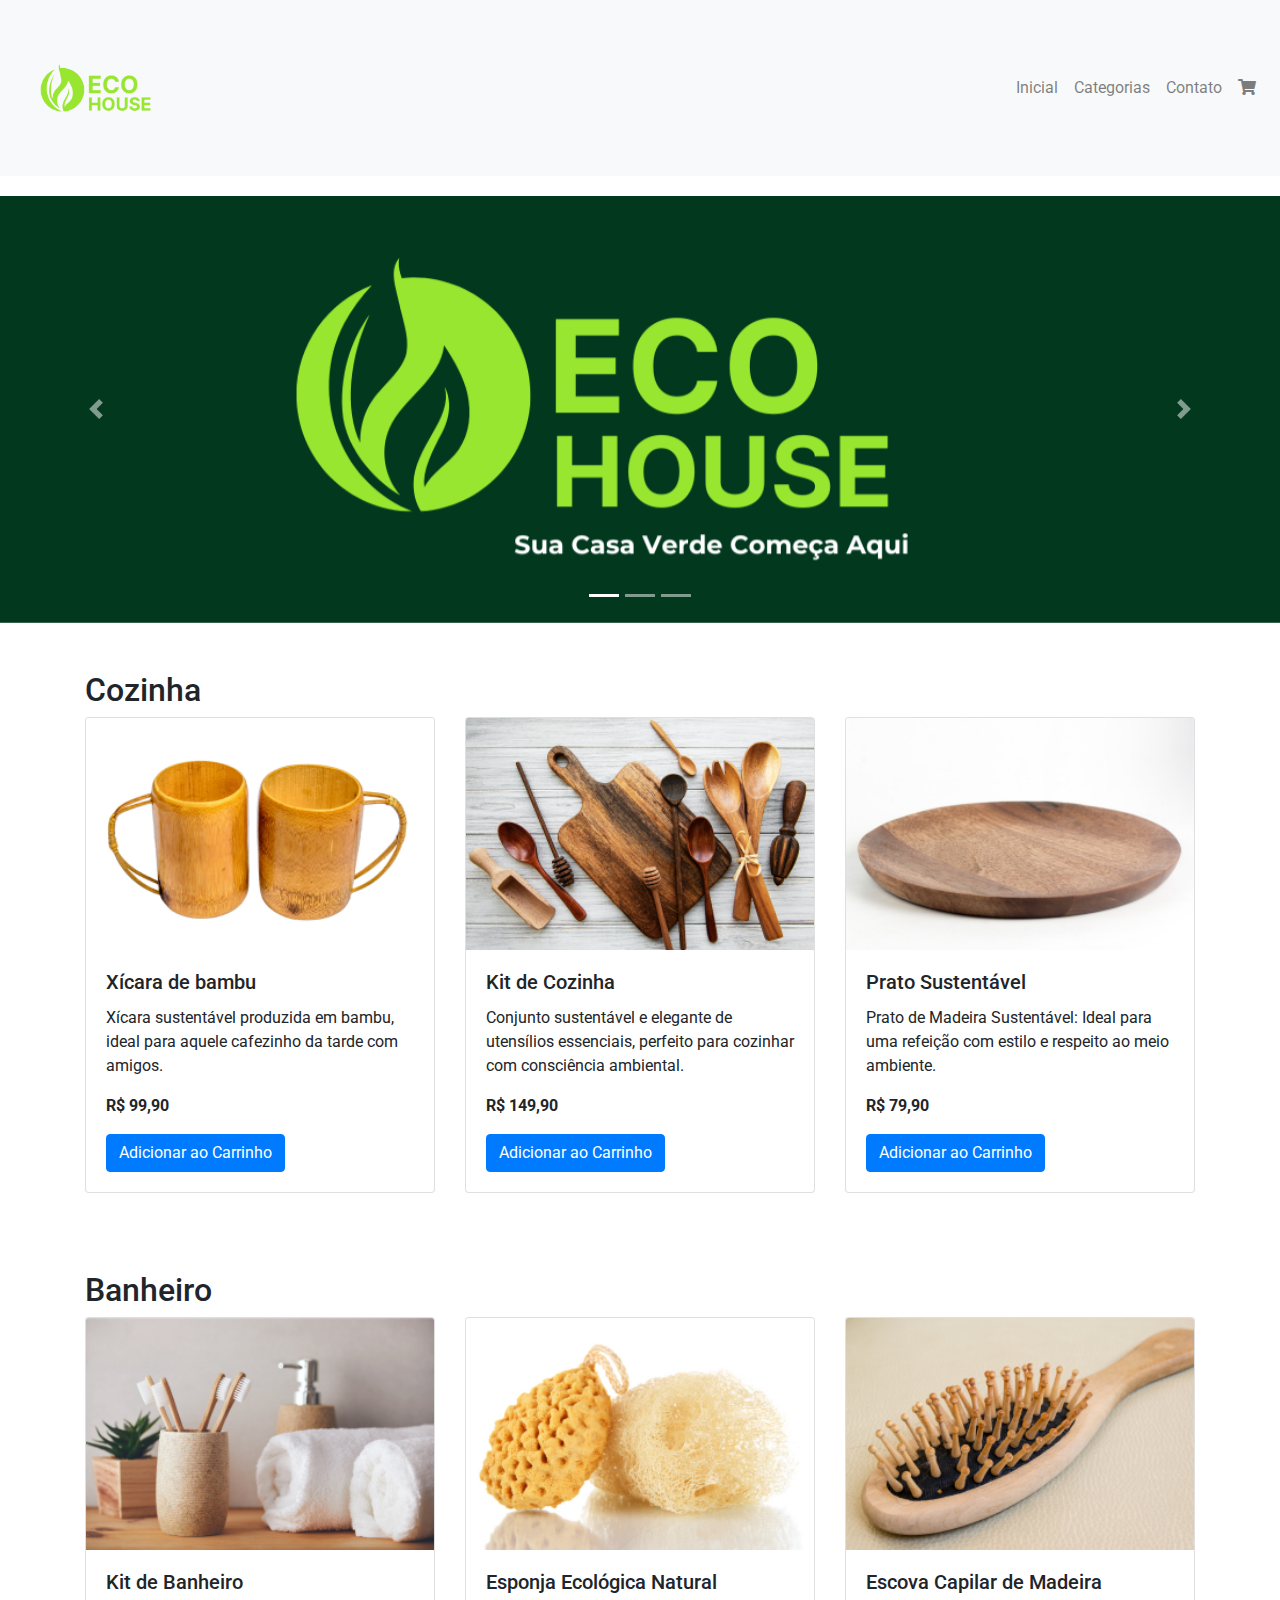
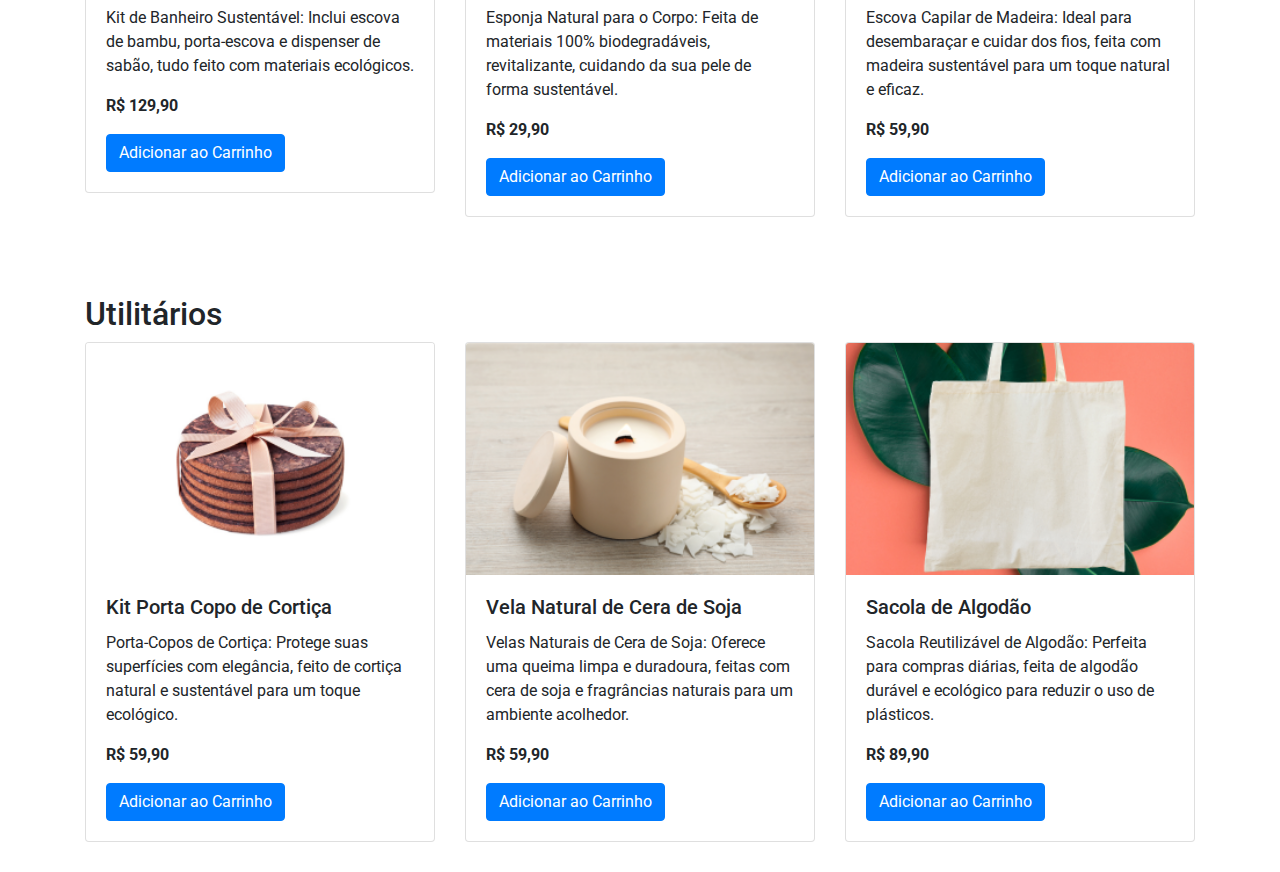
==== index.html @ bf1de648 "CP4" ====
<!DOCTYPE html>
<html lang="pt-br">

<head>
    <meta charset="UTF-8">
    <meta name="viewport" content="width=device-width, initial-scale=1.0">
    <title>EcoHouse - Produtos Sustentáveis</title>
    <link href="https://maxcdn.bootstrapcdn.com/bootstrap/4.5.2/css/bootstrap.min.css" rel="stylesheet">
    <link rel="stylesheet" href="https://cdnjs.cloudflare.com/ajax/libs/font-awesome/5.15.4/css/all.min.css">
    <link href="https://fonts.googleapis.com/css2?family=Roboto:wght@400;500;700&display=swap" rel="stylesheet">
    <link rel="stylesheet" href="/style.css">
    <link rel="shortcut icon" href="/logo.png" type="image/x-icon">
</head>

<body>
    
    <header>
        <nav class="navbar navbar-expand-lg navbar-light bg-light">
            <a class="navbar-brand" href="#">
                <img src="/logo.png" alt="Logo Ecotrend" class="logo">
            </a>
            <button class="navbar-toggler" type="button" data-toggle="collapse" data-target="#navbarNav"
                aria-controls="navbarNav" aria-expanded="false" aria-label="Toggle navigation">
                <span class="navbar-toggler-icon"></span>
            </button>
            <div class="collapse navbar-collapse" id="navbarNav">
                <ul class="navbar-nav ml-auto">
                    <li class="nav-item"><a class="nav-link" href="/index.html">Inicial</a></li>
                    <li class="nav-item"><a class="nav-link" href="/categoria.html">Categorias</a></li>
                    <li class="nav-item"><a class="nav-link" href="/contato.html">Contato</a></li>
                    <li class="nav-item"><a class="nav-link" href="/produto.html"><i class="fas fa-shopping-cart"></i></a></li>
                </ul>
            </div>
        </nav>
    </header>

    
    <div id="carouselExampleIndicators" class="carousel slide" data-ride="carousel">
        <ol class="carousel-indicators">
            <li data-target="#carouselExampleIndicators" data-slide-to="0" class="active"></li>
            <li data-target="#carouselExampleIndicators" data-slide-to="1"></li>
            <li data-target="#carouselExampleIndicators" data-slide-to="2"></li>
        </ol>
        <div class="carousel-inner">
            <div class="carousel-item active">
                <img src="/1.png" class="d-block w-100" alt="banner com logo">
            </div>
            <div class="carousel-item">
                <img src="/2.png" class="d-block w-100" alt="banner com sacola de algodão">
            </div>
            <div class="carousel-item">
                <img src="/3.png" class="d-block w-100" alt="banner frase consciente">
            </div>
        </div>
        <a class="carousel-control-prev" href="#carouselExampleIndicators" role="button" data-slide="prev">
            <span class="carousel-control-prev-icon" aria-hidden="true"></span>
            <span class="sr-only">Previous</span>
        </a>
        <a class="carousel-control-next" href="#carouselExampleIndicators" role="button" data-slide="next">
            <span class="carousel-control-next-icon" aria-hidden="true"></span>
            <span class="sr-only">Next</span>
        </a>
    </div>

    <!-- Seção Cozinha -->
    <section class="container mt-5">
        <h2>Cozinha</h2>
        <div class="row">

            <div class="col-md-4 product-card">
                <div class="card">
                    <img src="/xicara.png" class="card-img-top" alt="Xícaras em bambu">
                    <div class="card-body">
                        <h5 class="card-title">Xícara de bambu</h5>
                        <p class="card-text">Xícara sustentável produzida em bambu, ideal para aquele cafezinho da tarde com amigos.</p>
                        <p class="card-text"><strong>R$ 99,90</strong></p>
                        <a href="/produto.html" class="btn btn-primary">Adicionar ao Carrinho</a>
                    </div>
                </div>
            </div>

            <div class="col-md-4 product-card">
                <div class="card">
                    <img src="/kit-cozinha.png" class="card-img-top" alt="Kit de cozinha de madeira">
                    <div class="card-body">
                        <h5 class="card-title">Kit de Cozinha</h5>
                        <p class="card-text">Conjunto sustentável e elegante de utensílios essenciais, perfeito para cozinhar com consciência ambiental.</p>
                        <p class="card-text"><strong>R$ 149,90</strong></p>
                        <a href="/produto.html" class="btn btn-primary">Adicionar ao Carrinho</a>
                    </div>
                </div>
            </div>

            <div class="col-md-4 product-card">
                <div class="card">
                    <img src="/prato.png" class="card-img-top" alt="Prato de madeira">
                    <div class="card-body">
                        <h5 class="card-title">Prato Sustentável</h5>
                        <p class="card-text">Prato de Madeira Sustentável: Ideal para uma refeição com estilo e respeito ao meio ambiente.</p>
                        <p class="card-text"><strong>R$ 79,90</strong></p>
                        <a href="/produto.html" class="btn btn-primary">Adicionar ao Carrinho</a>
                    </div>
                </div>
            </div>

        </div>
    </section>

    <!-- Seção Banheiro -->
    <section class="container mt-5">
        <h2>Banheiro</h2>
        <div class="row">

            <div class="col-md-4 product-card">
                <div class="card">
                    <img src="/kit-banheiro.png" class="card-img-top" alt="Kit de Banheiro Sustentável">
                    <div class="card-body">
                        <h5 class="card-title">Kit de Banheiro</h5>
                        <p class="card-text">Kit de Banheiro Sustentável: Inclui escova de bambu, porta-escova e dispenser de sabão, tudo feito com materiais ecológicos.</p>
                        <p class="card-text"><strong>R$ 129,90</strong></p>
                        <a href="#" class="btn btn-primary">Adicionar ao Carrinho</a>
                    </div>
                </div>
            </div>

            <div class="col-md-4 product-card">
                <div class="card">
                    <img src="/esponja.png" class="card-img-top" alt="Esponja Ecológica Natural">
                    <div class="card-body">
                        <h5 class="card-title">Esponja Ecológica Natural</h5>
                        <p class="card-text">Esponja Natural para o Corpo: Feita de materiais 100% biodegradáveis, revitalizante, cuidando da sua pele de forma sustentável.</p>
                        <p class="card-text"><strong>R$ 29,90</strong></p>
                        <a href="#" class="btn btn-primary">Adicionar ao Carrinho</a>
                    </div>
                </div>
            </div>

            <div class="col-md-4 product-card">
                <div class="card">
                    <img src="/escova.png" class="card-img-top" alt="Escova Capilar de madeira">
                    <div class="card-body">
                        <h5 class="card-title">Escova Capilar de Madeira</h5>
                        <p class="card-text">Escova Capilar de Madeira: Ideal para desembaraçar e cuidar dos fios, feita com madeira sustentável para um toque natural e eficaz.</p>
                        <p class="card-text"><strong>R$ 59,90</strong></p>
                        <a href="#" class="btn btn-primary">Adicionar ao Carrinho</a>
                    </div>
                </div>
            </div>

        </div>
    </section>
        <!-- Seção Utilitários -->
        <section class="container mt-5">
            <h2>Utilitários</h2>
            <div class="row">
    
                <div class="col-md-4 product-card">
                    <div class="card">
                        <img src="/porta-copo.png" class="card-img-top" alt="Porta Copo de cortiça">
                        <div class="card-body">
                            <h5 class="card-title">Kit Porta Copo de Cortiça</h5>
                            <p class="card-text">Porta-Copos de Cortiça: Protege suas superfícies com elegância, feito de cortiça natural e sustentável para um toque ecológico.</p>
                            <p class="card-text"><strong>R$ 59,90</strong></p>
                            <a href="#" class="btn btn-primary">Adicionar ao Carrinho</a>
                        </div>
                    </div>
                </div>
    
                <div class="col-md-4 product-card">
                    <div class="card">
                        <img src="/vela.png" class="card-img-top" alt="Vela de Cera de Soja">
                        <div class="card-body">
                            <h5 class="card-title">Vela Natural de Cera de Soja</h5>
                            <p class="card-text">Velas Naturais de Cera de Soja: Oferece uma queima limpa e duradoura, feitas com cera de soja e fragrâncias naturais para um ambiente acolhedor.</p>
                            <p class="card-text"><strong>R$ 59,90</strong></p>
                            <a href="#" class="btn btn-primary">Adicionar ao Carrinho</a>
                        </div>
                    </div>
                </div>
    
                <div class="col-md-4 product-card">
                    <div class="card">
                        <img src="/sacola.png" class="card-img-top" alt="Sacola reutilizável">
                        <div class="card-body">
                            <h5 class="card-title">Sacola de Algodão</h5>
                            <p class="card-text">Sacola Reutilizável de Algodão: Perfeita para compras diárias, feita de algodão durável e ecológico para reduzir o uso de plásticos.</p>
                            <p class="card-text"><strong>R$ 89,90</strong></p>
                            <a href="#" class="btn btn-primary">Adicionar ao Carrinho</a>
                        </div>
                    </div>
                </div>
    
            </div>
        </section>

        <script src="https://code.jquery.com/jquery-3.5.1.slim.min.js"></script>
        <script src="https://cdn.jsdelivr.net/npm/@popperjs/core@2.9.3/dist/umd/popper.min.js"></script>
        <script src="https://maxcdn.bootstrapcdn.com/bootstrap/4.5.2/js/bootstrap.min.js"></script>
</body>
---- style.css ----
body {
    font-family: 'Roboto', sans-serif;
  }

  .navbar {
    margin-bottom: 20px;
  }

  .product-card {
    margin-bottom: 30px;
  }

  footer {
    background-color: #f8f9fa;
    padding: 20px 0;
    text-align: center;
  }
  
.logo {
  max-width: 150px; 
  height: auto; 
}
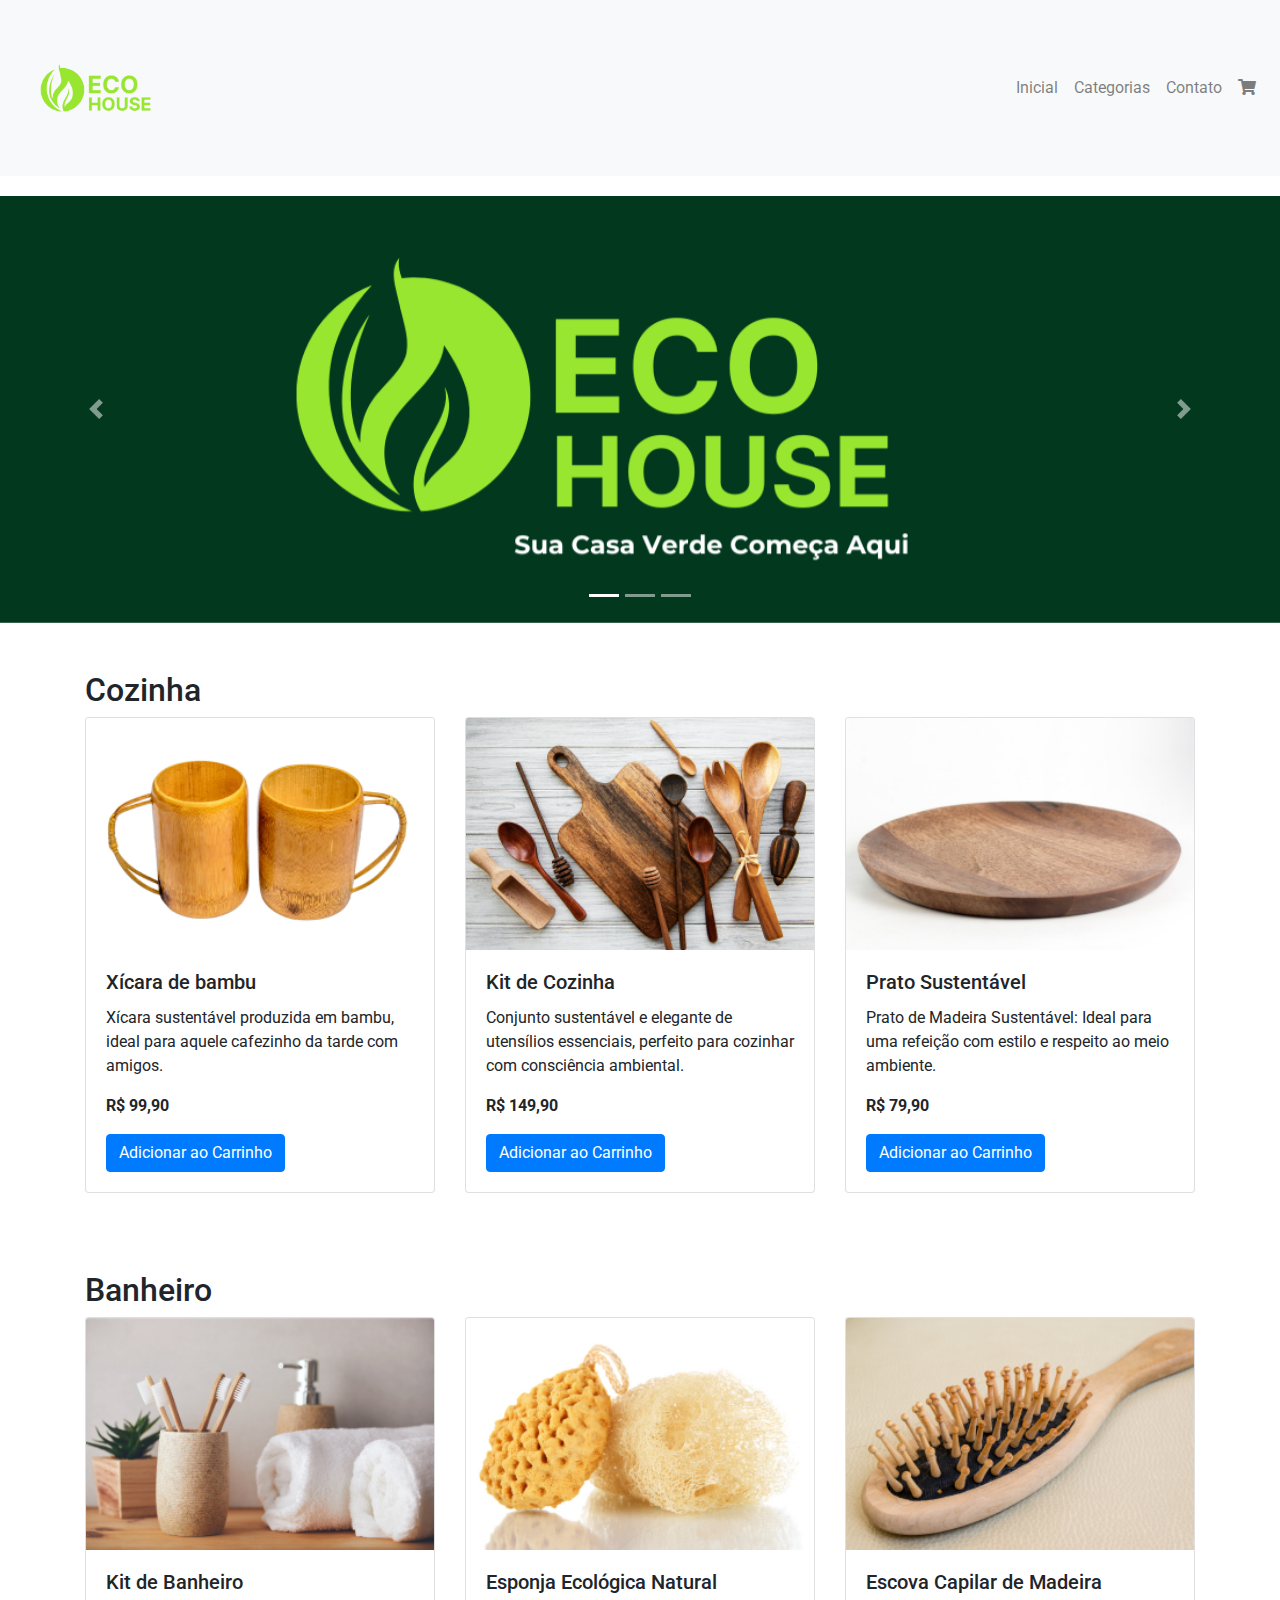
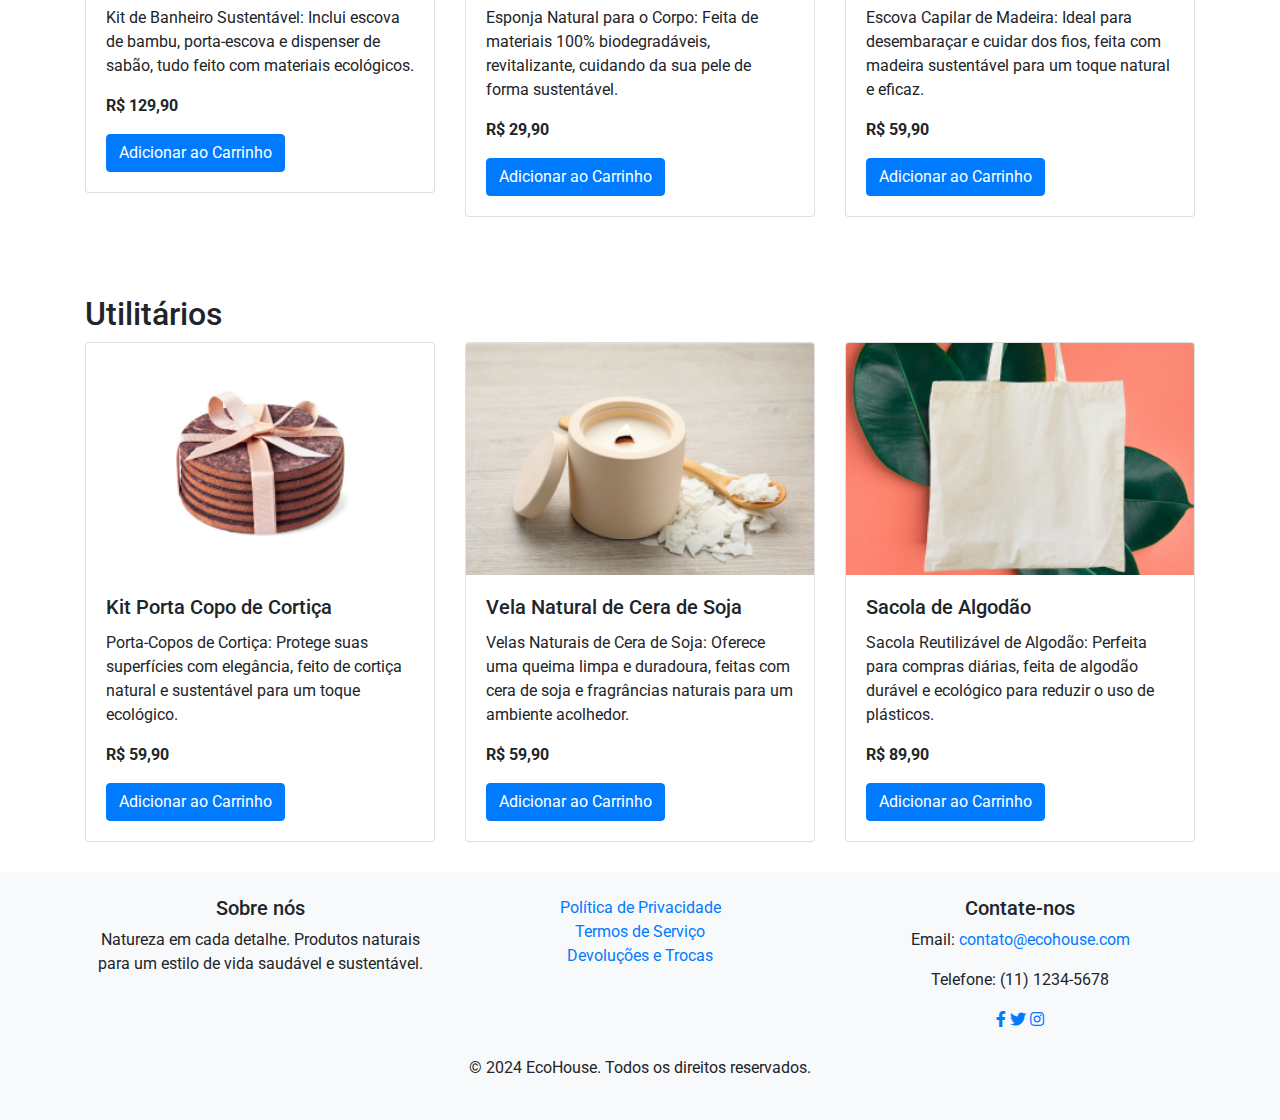
==== commit 76045632: "atualização" ====
--- a/index.html
+++ b/index.html
@@ -9,15 +9,15 @@
     <link rel="stylesheet" href="https://cdnjs.cloudflare.com/ajax/libs/font-awesome/5.15.4/css/all.min.css">
     <link href="https://fonts.googleapis.com/css2?family=Roboto:wght@400;500;700&display=swap" rel="stylesheet">
     <link rel="stylesheet" href="/style.css">
-    <link rel="shortcut icon" href="/logo.png" type="image/x-icon">
+    <link rel="shortcut icon" href="/Imagens/logo.png" type="image/x-icon">
 </head>
 
 <body>
-    
+
     <header>
         <nav class="navbar navbar-expand-lg navbar-light bg-light">
             <a class="navbar-brand" href="#">
-                <img src="/logo.png" alt="Logo Ecotrend" class="logo">
+                <img src="/Imagens/logo.png" alt="Logo Ecotrend" class="logo">
             </a>
             <button class="navbar-toggler" type="button" data-toggle="collapse" data-target="#navbarNav"
                 aria-controls="navbarNav" aria-expanded="false" aria-label="Toggle navigation">
@@ -28,13 +28,14 @@
                     <li class="nav-item"><a class="nav-link" href="/index.html">Inicial</a></li>
                     <li class="nav-item"><a class="nav-link" href="/categoria.html">Categorias</a></li>
                     <li class="nav-item"><a class="nav-link" href="/contato.html">Contato</a></li>
-                    <li class="nav-item"><a class="nav-link" href="/produto.html"><i class="fas fa-shopping-cart"></i></a></li>
+                    <li class="nav-item"><a class="nav-link" href="/produto.html"><i
+                                class="fas fa-shopping-cart"></i></a></li>
                 </ul>
             </div>
         </nav>
     </header>
 
-    
+
     <div id="carouselExampleIndicators" class="carousel slide" data-ride="carousel">
         <ol class="carousel-indicators">
             <li data-target="#carouselExampleIndicators" data-slide-to="0" class="active"></li>
@@ -43,13 +44,13 @@
         </ol>
         <div class="carousel-inner">
             <div class="carousel-item active">
-                <img src="/1.png" class="d-block w-100" alt="banner com logo">
+                <img src="/Imagens/1.png" class="d-block w-100" alt="banner com logo">
             </div>
             <div class="carousel-item">
-                <img src="/2.png" class="d-block w-100" alt="banner com sacola de algodão">
+                <img src="/Imagens/2.png" class="d-block w-100" alt="banner com sacola de algodão">
             </div>
             <div class="carousel-item">
-                <img src="/3.png" class="d-block w-100" alt="banner frase consciente">
+                <img src="/Imagens/3.png" class="d-block w-100" alt="banner frase consciente">
             </div>
         </div>
         <a class="carousel-control-prev" href="#carouselExampleIndicators" role="button" data-slide="prev">
@@ -69,36 +70,39 @@
 
             <div class="col-md-4 product-card">
                 <div class="card">
-                    <img src="/xicara.png" class="card-img-top" alt="Xícaras em bambu">
+                    <img src="/Imagens/xicara.png" class="card-img-top" alt="Xícaras em bambu">
                     <div class="card-body">
                         <h5 class="card-title">Xícara de bambu</h5>
-                        <p class="card-text">Xícara sustentável produzida em bambu, ideal para aquele cafezinho da tarde com amigos.</p>
+                        <p class="card-text">Xícara sustentável produzida em bambu, ideal para aquele cafezinho da tarde
+                            com amigos.</p>
                         <p class="card-text"><strong>R$ 99,90</strong></p>
-                        <a href="/produto.html" class="btn btn-primary">Adicionar ao Carrinho</a>
-                    </div>
-                </div>
-            </div>
-
-            <div class="col-md-4 product-card">
-                <div class="card">
-                    <img src="/kit-cozinha.png" class="card-img-top" alt="Kit de cozinha de madeira">
+                        <a href="/Produtos/produto.html" class="btn btn-primary">Adicionar ao Carrinho</a>
+                    </div>
+                </div>
+            </div>
+
+            <div class="col-md-4 product-card">
+                <div class="card">
+                    <img src="/Imagens/kit-cozinha.png" class="card-img-top" alt="Kit de cozinha de madeira">
                     <div class="card-body">
                         <h5 class="card-title">Kit de Cozinha</h5>
-                        <p class="card-text">Conjunto sustentável e elegante de utensílios essenciais, perfeito para cozinhar com consciência ambiental.</p>
+                        <p class="card-text">Conjunto sustentável e elegante de utensílios essenciais, perfeito para
+                            cozinhar com consciência ambiental.</p>
                         <p class="card-text"><strong>R$ 149,90</strong></p>
-                        <a href="/produto.html" class="btn btn-primary">Adicionar ao Carrinho</a>
-                    </div>
-                </div>
-            </div>
-
-            <div class="col-md-4 product-card">
-                <div class="card">
-                    <img src="/prato.png" class="card-img-top" alt="Prato de madeira">
+                        <a href="/Produtos/kit-cozinha.html" class="btn btn-primary">Adicionar ao Carrinho</a>
+                    </div>
+                </div>
+            </div>
+
+            <div class="col-md-4 product-card">
+                <div class="card">
+                    <img src="/Imagens/prato.png" class="card-img-top" alt="Prato de madeira">
                     <div class="card-body">
                         <h5 class="card-title">Prato Sustentável</h5>
-                        <p class="card-text">Prato de Madeira Sustentável: Ideal para uma refeição com estilo e respeito ao meio ambiente.</p>
+                        <p class="card-text">Prato de Madeira Sustentável: Ideal para uma refeição com estilo e respeito
+                            ao meio ambiente.</p>
                         <p class="card-text"><strong>R$ 79,90</strong></p>
-                        <a href="/produto.html" class="btn btn-primary">Adicionar ao Carrinho</a>
+                        <a href="/Produtos/prato-sustentavel.html" class="btn btn-primary">Adicionar ao Carrinho</a>
                     </div>
                 </div>
             </div>
@@ -113,10 +117,11 @@
 
             <div class="col-md-4 product-card">
                 <div class="card">
-                    <img src="/kit-banheiro.png" class="card-img-top" alt="Kit de Banheiro Sustentável">
+                    <img src="/Imagens/kit-banheiro.png" class="card-img-top" alt="Kit de Banheiro Sustentável">
                     <div class="card-body">
                         <h5 class="card-title">Kit de Banheiro</h5>
-                        <p class="card-text">Kit de Banheiro Sustentável: Inclui escova de bambu, porta-escova e dispenser de sabão, tudo feito com materiais ecológicos.</p>
+                        <p class="card-text">Kit de Banheiro Sustentável: Inclui escova de bambu, porta-escova e
+                            dispenser de sabão, tudo feito com materiais ecológicos.</p>
                         <p class="card-text"><strong>R$ 129,90</strong></p>
                         <a href="#" class="btn btn-primary">Adicionar ao Carrinho</a>
                     </div>
@@ -125,10 +130,11 @@
 
             <div class="col-md-4 product-card">
                 <div class="card">
-                    <img src="/esponja.png" class="card-img-top" alt="Esponja Ecológica Natural">
+                    <img src="/Imagens/esponja.png" class="card-img-top" alt="Esponja Ecológica Natural">
                     <div class="card-body">
                         <h5 class="card-title">Esponja Ecológica Natural</h5>
-                        <p class="card-text">Esponja Natural para o Corpo: Feita de materiais 100% biodegradáveis, revitalizante, cuidando da sua pele de forma sustentável.</p>
+                        <p class="card-text">Esponja Natural para o Corpo: Feita de materiais 100% biodegradáveis,
+                            revitalizante, cuidando da sua pele de forma sustentável.</p>
                         <p class="card-text"><strong>R$ 29,90</strong></p>
                         <a href="#" class="btn btn-primary">Adicionar ao Carrinho</a>
                     </div>
@@ -137,10 +143,11 @@
 
             <div class="col-md-4 product-card">
                 <div class="card">
-                    <img src="/escova.png" class="card-img-top" alt="Escova Capilar de madeira">
+                    <img src="/Imagens/escova.png" class="card-img-top" alt="Escova Capilar de madeira">
                     <div class="card-body">
                         <h5 class="card-title">Escova Capilar de Madeira</h5>
-                        <p class="card-text">Escova Capilar de Madeira: Ideal para desembaraçar e cuidar dos fios, feita com madeira sustentável para um toque natural e eficaz.</p>
+                        <p class="card-text">Escova Capilar de Madeira: Ideal para desembaraçar e cuidar dos fios, feita
+                            com madeira sustentável para um toque natural e eficaz.</p>
                         <p class="card-text"><strong>R$ 59,90</strong></p>
                         <a href="#" class="btn btn-primary">Adicionar ao Carrinho</a>
                     </div>
@@ -149,51 +156,83 @@
 
         </div>
     </section>
-        <!-- Seção Utilitários -->
-        <section class="container mt-5">
-            <h2>Utilitários</h2>
+    <!-- Seção Utilitários -->
+    <section class="container mt-5">
+        <h2>Utilitários</h2>
+        <div class="row">
+
+            <div class="col-md-4 product-card">
+                <div class="card">
+                    <img src="/Imagens/porta-copo.png" class="card-img-top" alt="Porta Copo de cortiça">
+                    <div class="card-body">
+                        <h5 class="card-title">Kit Porta Copo de Cortiça</h5>
+                        <p class="card-text">Porta-Copos de Cortiça: Protege suas superfícies com elegância, feito de
+                            cortiça natural e sustentável para um toque ecológico.</p>
+                        <p class="card-text"><strong>R$ 59,90</strong></p>
+                        <a href="#" class="btn btn-primary">Adicionar ao Carrinho</a>
+                    </div>
+                </div>
+            </div>
+
+            <div class="col-md-4 product-card">
+                <div class="card">
+                    <img src="/Imagens/vela.png" class="card-img-top" alt="Vela de Cera de Soja">
+                    <div class="card-body">
+                        <h5 class="card-title">Vela Natural de Cera de Soja</h5>
+                        <p class="card-text">Velas Naturais de Cera de Soja: Oferece uma queima limpa e duradoura,
+                            feitas com cera de soja e fragrâncias naturais para um ambiente acolhedor.</p>
+                        <p class="card-text"><strong>R$ 59,90</strong></p>
+                        <a href="#" class="btn btn-primary">Adicionar ao Carrinho</a>
+                    </div>
+                </div>
+            </div>
+
+            <div class="col-md-4 product-card">
+                <div class="card">
+                    <img src="/Imagens/sacola.png" class="card-img-top" alt="Sacola reutilizável">
+                    <div class="card-body">
+                        <h5 class="card-title">Sacola de Algodão</h5>
+                        <p class="card-text">Sacola Reutilizável de Algodão: Perfeita para compras diárias, feita de
+                            algodão durável e ecológico para reduzir o uso de plásticos.</p>
+                        <p class="card-text"><strong>R$ 89,90</strong></p>
+                        <a href="#" class="btn btn-primary">Adicionar ao Carrinho</a>
+                    </div>
+                </div>
+            </div>
+
+        </div>
+    </section>
+
+    <footer class="bg-light text-center py-4">
+        <div class="container">
             <div class="row">
-    
-                <div class="col-md-4 product-card">
-                    <div class="card">
-                        <img src="/porta-copo.png" class="card-img-top" alt="Porta Copo de cortiça">
-                        <div class="card-body">
-                            <h5 class="card-title">Kit Porta Copo de Cortiça</h5>
-                            <p class="card-text">Porta-Copos de Cortiça: Protege suas superfícies com elegância, feito de cortiça natural e sustentável para um toque ecológico.</p>
-                            <p class="card-text"><strong>R$ 59,90</strong></p>
-                            <a href="#" class="btn btn-primary">Adicionar ao Carrinho</a>
-                        </div>
-                    </div>
-                </div>
-    
-                <div class="col-md-4 product-card">
-                    <div class="card">
-                        <img src="/vela.png" class="card-img-top" alt="Vela de Cera de Soja">
-                        <div class="card-body">
-                            <h5 class="card-title">Vela Natural de Cera de Soja</h5>
-                            <p class="card-text">Velas Naturais de Cera de Soja: Oferece uma queima limpa e duradoura, feitas com cera de soja e fragrâncias naturais para um ambiente acolhedor.</p>
-                            <p class="card-text"><strong>R$ 59,90</strong></p>
-                            <a href="#" class="btn btn-primary">Adicionar ao Carrinho</a>
-                        </div>
-                    </div>
-                </div>
-    
-                <div class="col-md-4 product-card">
-                    <div class="card">
-                        <img src="/sacola.png" class="card-img-top" alt="Sacola reutilizável">
-                        <div class="card-body">
-                            <h5 class="card-title">Sacola de Algodão</h5>
-                            <p class="card-text">Sacola Reutilizável de Algodão: Perfeita para compras diárias, feita de algodão durável e ecológico para reduzir o uso de plásticos.</p>
-                            <p class="card-text"><strong>R$ 89,90</strong></p>
-                            <a href="#" class="btn btn-primary">Adicionar ao Carrinho</a>
-                        </div>
-                    </div>
-                </div>
-    
-            </div>
-        </section>
-
-        <script src="https://code.jquery.com/jquery-3.5.1.slim.min.js"></script>
-        <script src="https://cdn.jsdelivr.net/npm/@popperjs/core@2.9.3/dist/umd/popper.min.js"></script>
-        <script src="https://maxcdn.bootstrapcdn.com/bootstrap/4.5.2/js/bootstrap.min.js"></script>
-</body>   +                <div class="col-md-4">
+                    <h5>Sobre nós</h5>
+                    <p>Natureza em cada detalhe. Produtos naturais para um estilo de vida saudável e sustentável.</p>
+                </div>
+                <div class="col-md-4">
+                    <ul class="list-unstyled">
+                        <li><a href="#">Política de Privacidade</a></li>
+                        <li><a href="#">Termos de Serviço</a></li>
+                        <li><a href="#">Devoluções e Trocas</a></li>
+                    </ul>
+                </div>
+                <div class="col-md-4">
+                    <h5>Contate-nos</h5>
+                    <p>Email: <a href="mailto:contato@ecohouse.com">contato@ecohouse.com</a></p>
+                    <p>Telefone: (11) 1234-5678</p>
+                    <div>
+                        <a href="https://facebook.com" class="me-2"><i class="fab fa-facebook-f"></i></a>
+                        <a href="https://twitter.com" class="me-2"><i class="fab fa-twitter"></i></a>
+                        <a href="https://instagram.com" class="me-2"><i class="fab fa-instagram"></i></a>
+                    </div>
+                </div>
+            </div>
+            <p class="mt-4">&copy; 2024 EcoHouse. Todos os direitos reservados.</p>
+        </div>
+    </footer>
+
+    <script src="https://code.jquery.com/jquery-3.5.1.slim.min.js"></script>
+    <script src="https://cdn.jsdelivr.net/npm/@popperjs/core@2.9.3/dist/umd/popper.min.js"></script>
+    <script src="https://maxcdn.bootstrapcdn.com/bootstrap/4.5.2/js/bootstrap.min.js"></script>
+</body>